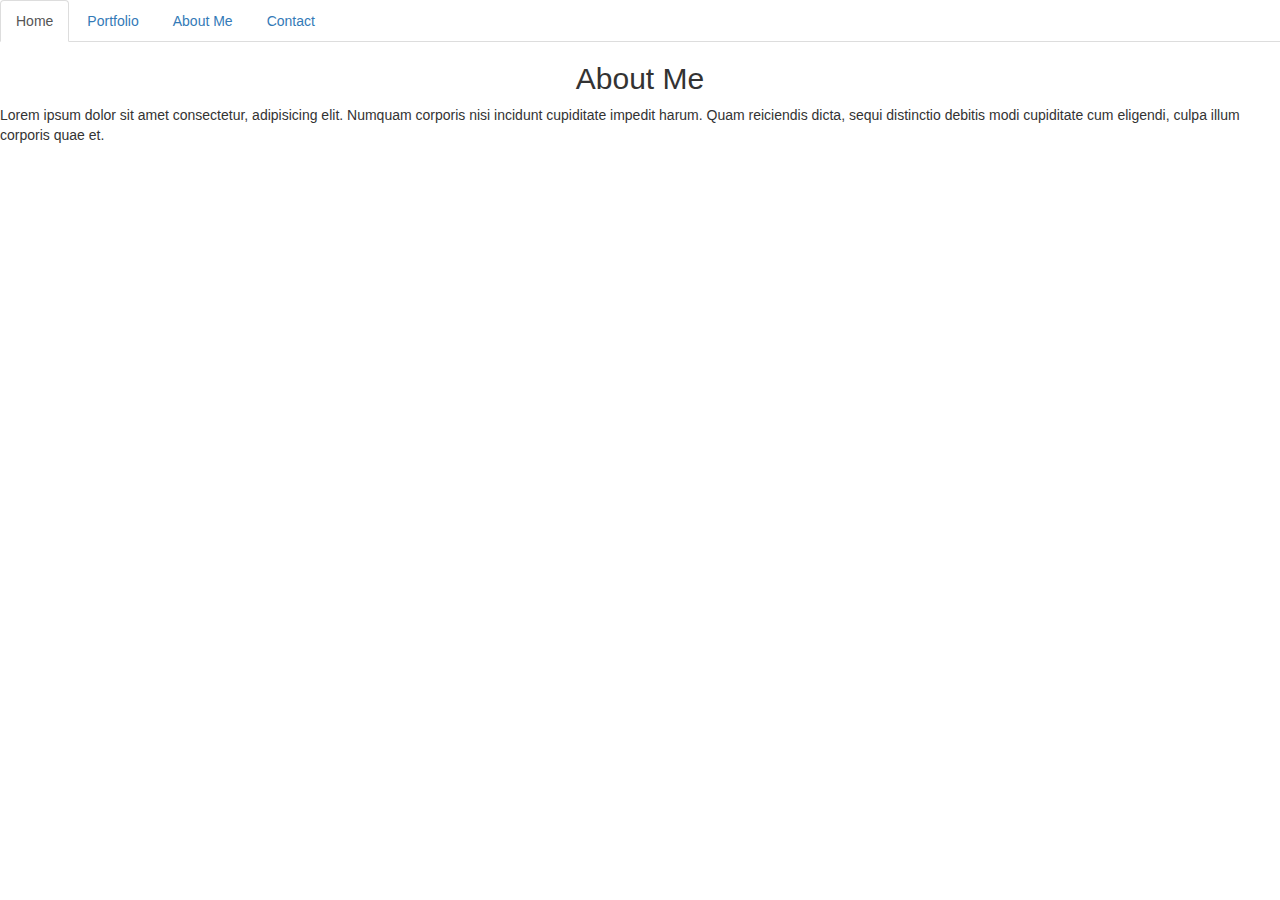
==== aboutme.html @ f5239a2e "saving changes" ====
<!DOCTYPE html>
<html lang="en">
  <head>
    <meta charset="UTF-8" />
    <meta name="viewport" content="width=device-width, initial-scale=1.0" />
    <title>Document</title>
    <link
      rel="stylesheet"
      href="https://stackpath.bootstrapcdn.com/bootstrap/3.4.1/css/bootstrap.min.css"
      integrity="sha384-HSMxcRTRxnN+Bdg0JdbxYKrThecOKuH5zCYotlSAcp1+c8xmyTe9GYg1l9a69psu"
      crossorigin="anonymous"
    />
    <link rel="stylesheet" href="stylesheet.css"
  </head>
  <body>
    <ul class="nav nav-tabs">
      <li role="presentation" class="active"><a href="index.html">Home</a></li>
      <li role="presentation"><a href="portfolio.html">Portfolio</a></li>
      <li role="presentation"><a href="aboutme.html">About Me</a></li>
      <li role="presentation"><a href="contact.html">Contact</a></li>
    </ul>
    <h2 class="h2">About Me</h2>
    <p>
      Lorem ipsum dolor sit amet consectetur, adipisicing elit. Numquam corporis
      nisi incidunt cupiditate impedit harum. Quam reiciendis dicta, sequi
      distinctio debitis modi cupiditate cum eligendi, culpa illum corporis quae
      et.
    </p>
  </body>
</html>
---- stylesheet.css ----
.h1 {
  text-align: center;
}
.h2 {
  text-align: center;
}
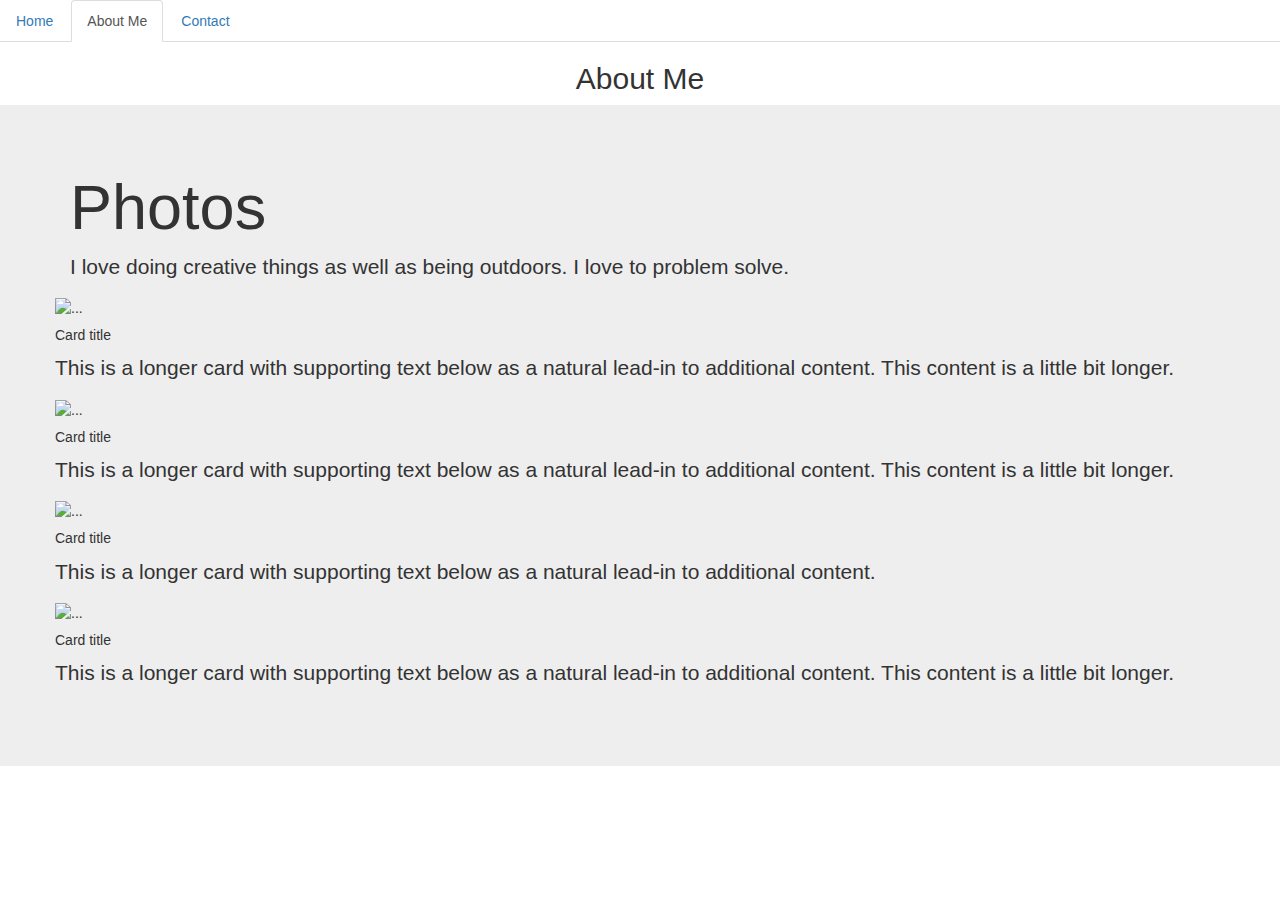
==== commit fd9184d6: "fixing navbar and contact page" ====
--- a/aboutme.html
+++ b/aboutme.html
@@ -3,7 +3,7 @@
   <head>
     <meta charset="UTF-8" />
     <meta name="viewport" content="width=device-width, initial-scale=1.0" />
-    <title>Document</title>
+    <title>Amanda-AboutMe</title>
     <link
       rel="stylesheet"
       href="https://stackpath.bootstrapcdn.com/bootstrap/3.4.1/css/bootstrap.min.css"
@@ -14,17 +14,74 @@
   </head>
   <body>
     <ul class="nav nav-tabs">
-      <li role="presentation" class="active"><a href="index.html">Home</a></li>
-      <li role="presentation"><a href="portfolio.html">Portfolio</a></li>
-      <li role="presentation"><a href="aboutme.html">About Me</a></li>
+      <li role="presentation"><a href="index.html">Home</a></li>
+      <li role="presentation" class="active">
+        <a href="aboutme.html">About Me</a>
+      </li>
       <li role="presentation"><a href="contact.html">Contact</a></li>
     </ul>
     <h2 class="h2">About Me</h2>
-    <p>
-      Lorem ipsum dolor sit amet consectetur, adipisicing elit. Numquam corporis
-      nisi incidunt cupiditate impedit harum. Quam reiciendis dicta, sequi
-      distinctio debitis modi cupiditate cum eligendi, culpa illum corporis quae
-      et.
-    </p>
-  </body>
-</html>
+    <div class="jumbotron jumbotron-fluid">
+      <div class="container">
+        <h1 class="display-4">Photos</h1>
+        <p class="lead">
+          I love doing creative things as well as being outdoors. I love to problem solve.
+          <div class="row row-cols-1 row-cols-md-2">
+            <div class="col mb-4">
+              <div class="card">
+                <img src="..." class="card-img-top" alt="..." />
+                <div class="card-body">
+                  <h5 class="card-title">Card title</h5>
+                  <p class="card-text">
+                    This is a longer card with supporting text below as a natural
+                    lead-in to additional content. This content is a little bit
+                    longer.
+                  </p>
+                </div>
+              </div>
+            </div>
+            <div class="col mb-4">
+              <div class="card">
+                <img src="..." class="card-img-top" alt="..." />
+                <div class="card-body">
+                  <h5 class="card-title">Card title</h5>
+                  <p class="card-text">
+                    This is a longer card with supporting text below as a natural
+                    lead-in to additional content. This content is a little bit
+                    longer.
+                  </p>
+                </div>
+              </div>
+            </div>
+            <div class="col mb-4">
+              <div class="card">
+                <img src="..." class="card-img-top" alt="..." />
+                <div class="card-body">
+                  <h5 class="card-title">Card title</h5>
+                  <p class="card-text">
+                    This is a longer card with supporting text below as a natural
+                    lead-in to additional content.
+                  </p>
+                </div>
+              </div>
+            </div>
+            <div class="col mb-4">
+              <div class="card">
+                <img src="..." class="card-img-top" alt="..." />
+                <div class="card-body">
+                  <h5 class="card-title">Card title</h5>
+                  <p class="card-text">
+                    This is a longer card with supporting text below as a natural
+                    lead-in to additional content. This content is a little bit
+                    longer.
+                  </p>
+                </div>
+              </div>
+            </div>
+          </div>
+        </p>
+      </div>
+    </div>
+        </body>
+        </html>
+        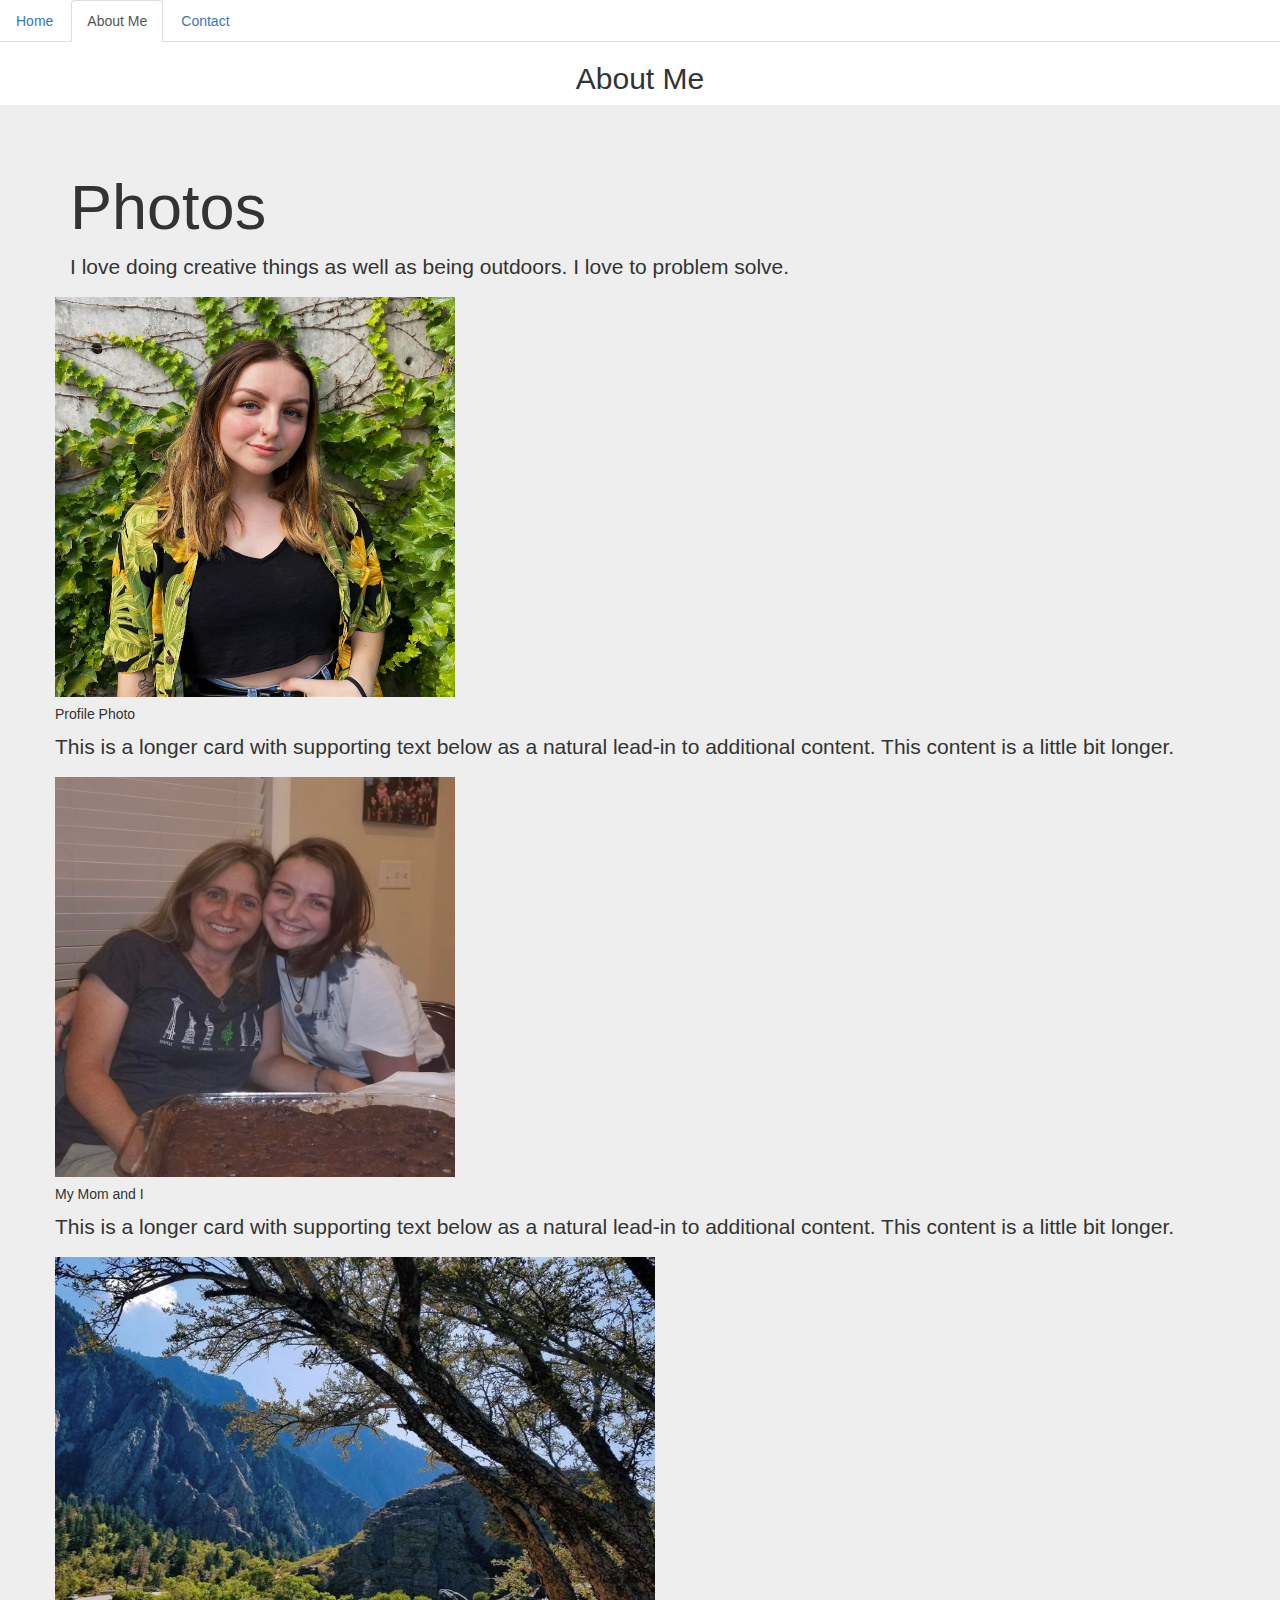
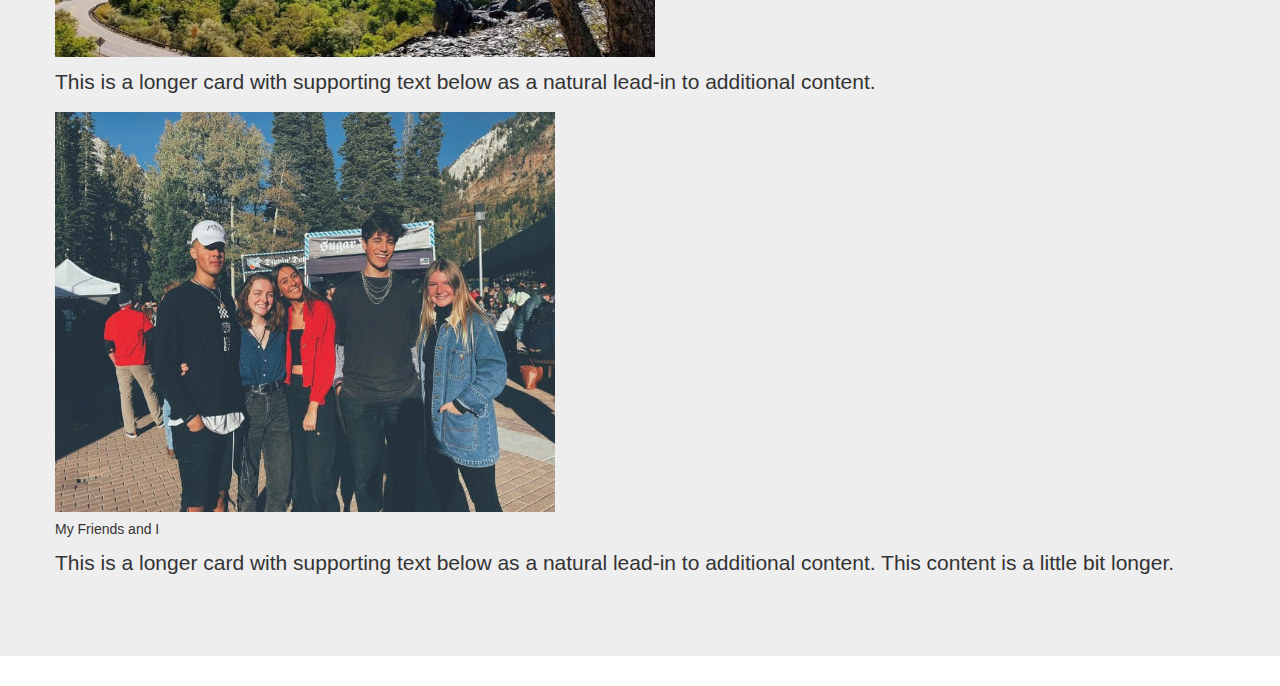
==== commit 28039a6e: "adding pictures to the folder and website" ====
--- a/aboutme.html
+++ b/aboutme.html
@@ -29,9 +29,9 @@
           <div class="row row-cols-1 row-cols-md-2">
             <div class="col mb-4">
               <div class="card">
-                <img src="..." class="card-img-top" alt="..." />
+                <img src="./images/profile.jpg" class="card-img-top" alt="profile" width="400px" height="400px"/>
                 <div class="card-body">
-                  <h5 class="card-title">Card title</h5>
+                  <h5 class="card-title">Profile Photo</h5>
                   <p class="card-text">
                     This is a longer card with supporting text below as a natural
                     lead-in to additional content. This content is a little bit
@@ -42,9 +42,9 @@
             </div>
             <div class="col mb-4">
               <div class="card">
-                <img src="..." class="card-img-top" alt="..." />
+                <img src="./images/meandmom.jpg" class="card-img-top" alt="meandmom" width="400px" height="400px" />
                 <div class="card-body">
-                  <h5 class="card-title">Card title</h5>
+                  <h5 class="card-title">My Mom and I</h5>
                   <p class="card-text">
                     This is a longer card with supporting text below as a natural
                     lead-in to additional content. This content is a little bit
@@ -55,9 +55,9 @@
             </div>
             <div class="col mb-4">
               <div class="card">
-                <img src="..." class="card-img-top" alt="..." />
+                <img src="./images/mountain.jpg" class="card-img-top" alt="mountain" width="600px" height="400px" />
                 <div class="card-body">
-                  <h5 class="card-title">Card title</h5>
+                  <h5 class="card-title"></h5>
                   <p class="card-text">
                     This is a longer card with supporting text below as a natural
                     lead-in to additional content.
@@ -67,9 +67,9 @@
             </div>
             <div class="col mb-4">
               <div class="card">
-                <img src="..." class="card-img-top" alt="..." />
+                <img src="./images/meandfriends.jpg" class="card-img-top" alt="MeandFriends" height="400px" width="500px" />
                 <div class="card-body">
-                  <h5 class="card-title">Card title</h5>
+                  <h5 class="card-title">My Friends and I</h5>
                   <p class="card-text">
                     This is a longer card with supporting text below as a natural
                     lead-in to additional content. This content is a little bit
--- a/stylesheet.css
+++ b/stylesheet.css
@@ -4,3 +4,4 @@
 .h2 {
   text-align: center;
 }
+body {background-image: image(src="./images/sunset.jpg");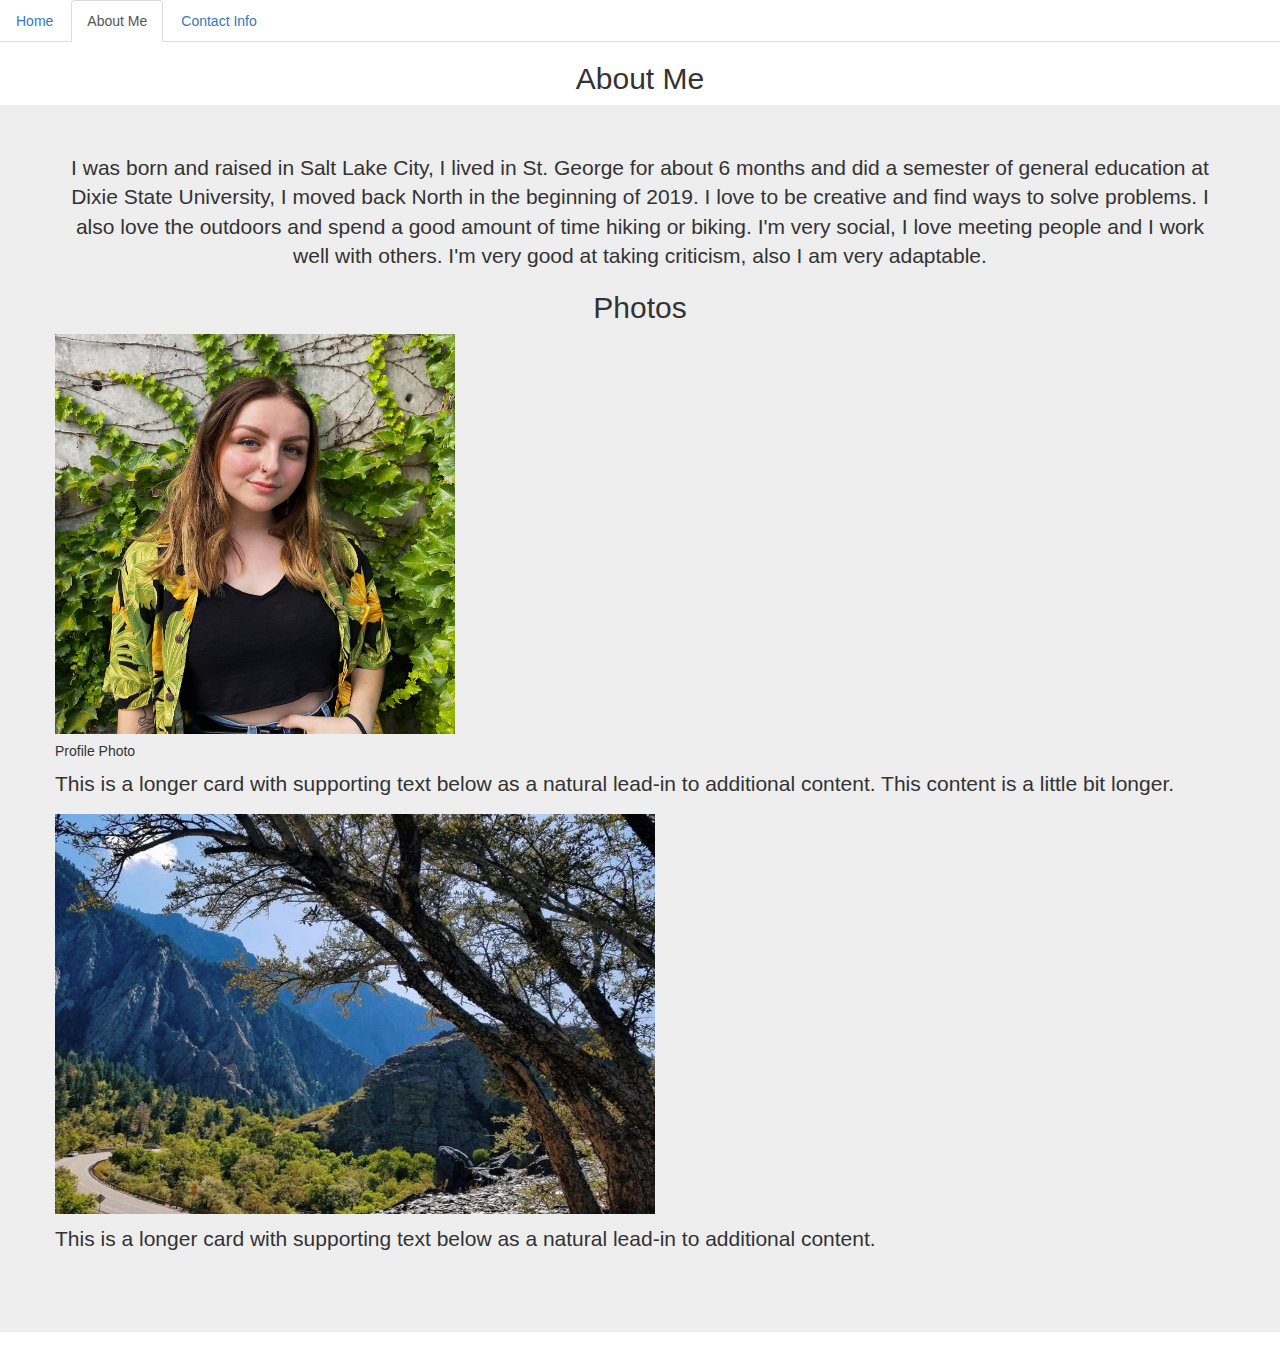
==== commit 012c0ee7: "updating index'" ====
--- a/aboutme.html
+++ b/aboutme.html
@@ -10,7 +10,7 @@
       integrity="sha384-HSMxcRTRxnN+Bdg0JdbxYKrThecOKuH5zCYotlSAcp1+c8xmyTe9GYg1l9a69psu"
       crossorigin="anonymous"
     />
-    <link rel="stylesheet" href="stylesheet.css"
+    <link rel="stylesheet" href="stylesheet.css">
   </head>
   <body>
     <ul class="nav nav-tabs">
@@ -18,14 +18,18 @@
       <li role="presentation" class="active">
         <a href="aboutme.html">About Me</a>
       </li>
-      <li role="presentation"><a href="contact.html">Contact</a></li>
+      <li role="presentation"><a href="contact.html">Contact Info</a></li>
     </ul>
-    <h2 class="h2">About Me</h2>
+    <h1 class="h2">About Me</h1>
     <div class="jumbotron jumbotron-fluid">
       <div class="container">
-        <h1 class="display-4">Photos</h1>
-        <p class="lead">
-          I love doing creative things as well as being outdoors. I love to problem solve.
+        <p style="text-align: center;" class="lead">
+          I was born and raised in Salt Lake City, I lived in St. George for about 6 months and did a semester
+          of general education at Dixie State University, I moved back North in the beginning of 2019.
+          I love to be creative and find ways to solve problems. I also love the outdoors and spend 
+          a good amount of time hiking or biking. I'm very social, I love meeting people and I work well with 
+          others. I'm very good at taking criticism, also I am very adaptable. 
+          <h2 style="text-align: center; font-weight: 400;" class="display-4">Photos</h2>
           <div class="row row-cols-1 row-cols-md-2">
             <div class="col mb-4">
               <div class="card">
@@ -42,15 +46,7 @@
             </div>
             <div class="col mb-4">
               <div class="card">
-                <img src="./images/meandmom.jpg" class="card-img-top" alt="meandmom" width="400px" height="400px" />
-                <div class="card-body">
-                  <h5 class="card-title">My Mom and I</h5>
-                  <p class="card-text">
-                    This is a longer card with supporting text below as a natural
-                    lead-in to additional content. This content is a little bit
-                    longer.
-                  </p>
-                </div>
+                
               </div>
             </div>
             <div class="col mb-4">
@@ -67,14 +63,8 @@
             </div>
             <div class="col mb-4">
               <div class="card">
-                <img src="./images/meandfriends.jpg" class="card-img-top" alt="MeandFriends" height="400px" width="500px" />
+                
                 <div class="card-body">
-                  <h5 class="card-title">My Friends and I</h5>
-                  <p class="card-text">
-                    This is a longer card with supporting text below as a natural
-                    lead-in to additional content. This content is a little bit
-                    longer.
-                  </p>
                 </div>
               </div>
             </div>
--- a/stylesheet.css
+++ b/stylesheet.css
@@ -3,5 +3,4 @@
 }
 .h2 {
   text-align: center;
-}
-body {background-image: image(src="./images/sunset.jpg");+}